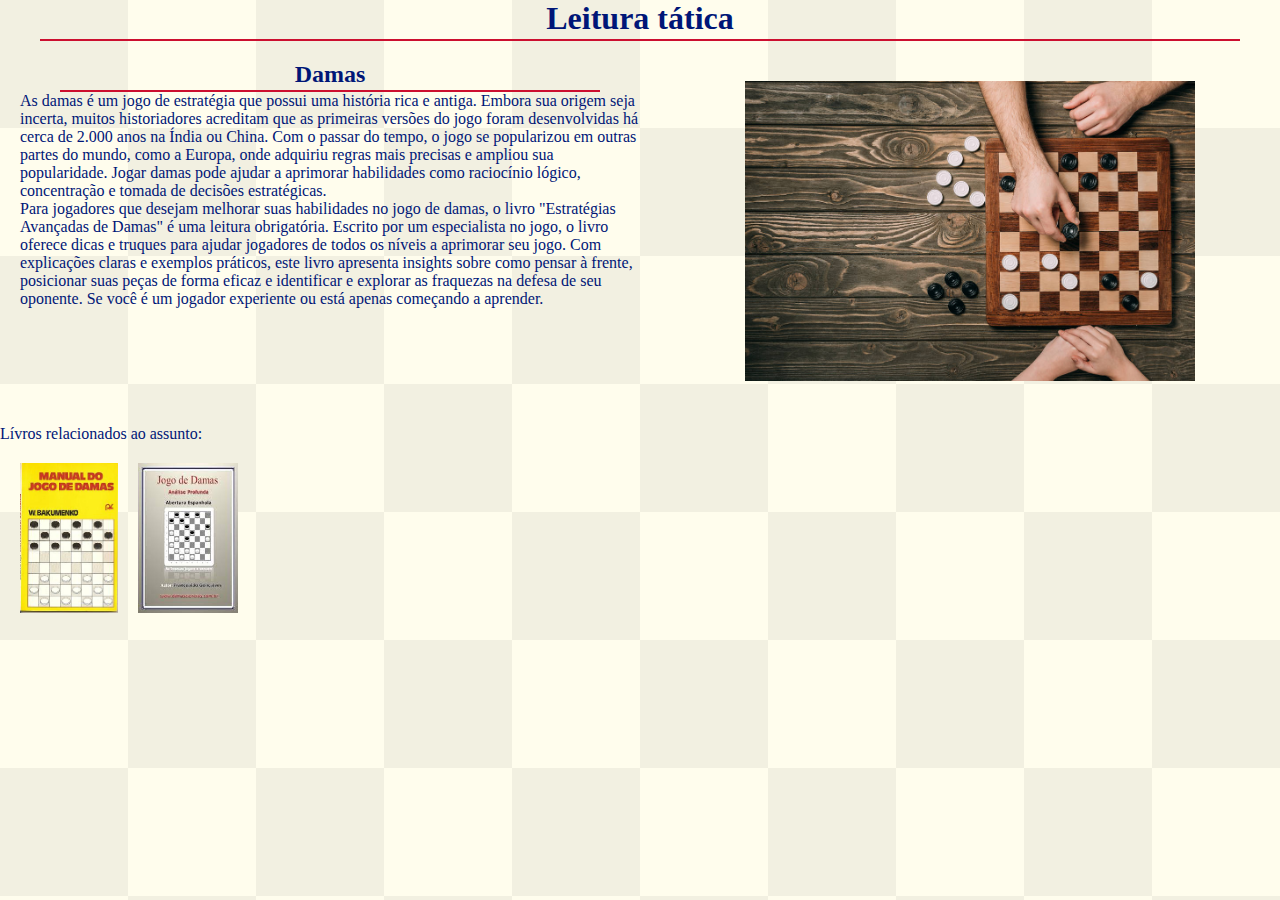
==== pages/damas.html @ b88f82fd "damas" ====
<!DOCTYPE html>
<html lang="pt-BR">

<head>
    <meta charset="UTF-8">
    <meta http-equiv="X-UA-Compatible" content="IE=edge">
    <meta name="viewport" content="width=device-width, initial-scale=1.0, maximum-scale=1.0">
    <title>Leitura Tática</title>
    <link rel="stylesheet" href="../css/style.css">
    <link rel="shortcut icon" href="../images/icon.png" type="image/x-icon">

</head>

<body>
    <h1>Leitura tática</h1>
    <div class="conteudo">
        <div class="resumo">
            <h2>Damas</h2>
            <p>As damas é um jogo de estratégia que possui uma história rica e antiga. Embora sua origem seja incerta, muitos historiadores acreditam que as primeiras versões do jogo foram desenvolvidas há cerca de 2.000 anos na Índia ou China. Com o passar do tempo, o jogo se popularizou em outras partes do mundo, como a Europa, onde adquiriu regras mais precisas e ampliou sua popularidade. Jogar damas pode ajudar a aprimorar habilidades como raciocínio lógico, concentração e tomada de decisões estratégicas.</p>
            <p>Para jogadores que desejam melhorar suas habilidades no jogo de damas, o livro "Estratégias Avançadas de Damas" é uma leitura obrigatória. Escrito por um especialista no jogo, o livro oferece dicas e truques para ajudar jogadores de todos os níveis a aprimorar seu jogo. Com explicações claras e exemplos práticos, este livro apresenta insights sobre como pensar à frente, posicionar suas peças de forma eficaz e identificar e explorar as fraquezas na defesa de seu oponente. Se você é um jogador experiente ou está apenas começando a aprender.</p>
        </div>
        <div class="jogo">
            <figure><img class="ilustracaoJogo" src="../images/paginaDamas.jpg" alt="pessoas jogando xadrez"></figure>
            </div>
        </div>
    </div>
    <p>Lívros relacionados ao assunto:</p>
    <div class="relacionados">
        <figure><img class="livro" onclick="document.location='formulario.html'" src="../images/manualDamas.jpg" alt=""></figure>
        <figure><img class="livro" onclick="document.location='formulario.html'" src="../images/jogoDeDamasAnalise.jpg" alt=""></figure>

    </div>
</body>

<script src="../js/script.js"></script>

</html>
---- css/style.css ----
*{
    margin: 0px;
}
body{
    background-image: url("../images/fundo.png");
    color: rgb(0, 22, 119);
    font-family: cursive;
}
h1,h2{
    margin-left:40px;
    margin-right:40px;
    text-align: center;
    border-bottom: 2px solid rgba(204, 15, 47);
    padding-bottom: 2px;
    
}
#tabuleiro {
    display: flex;
    flex-direction: column;
    height: fit-content;
    width: fit-content;
    border: 1px solid rgb(0,15,85);
    background-color: rgb(173,216,230);
}
.linha{
    display: flex;
}
.linha div{
    display: flex;
    justify-content: center;
    align-items: center;
    text-align: center;
    width: 65px;
    height: 65px;
    border: 2px solid rgb(0,15,85);
    font-size: 60px;
    cursor: pointer;
}
.linha div:hover {
    background-color: aliceblue;
}

.conteudo{
    display: flex;
}
.jogo{
    display: flex;
    flex-direction: column;
    align-items: center;
    justify-content: center;
    width: 50%;
}
.resumo{
    width: 50%;
    padding: 20px;
}
.resumo h2{
    text-align: center;
}
.livro{
    height: 150px;
}

*{
    margin: 0px;
}

header{
    background-color: black;
    color: whitesmoke;
    display: flex;
    justify-content: space-between;
    padding: 15px;
}
.grid div{
    background-color: black;
    color: white;
    height: 200px;
    width: 200px;
    display: flex;
}
.grid div:hover{
    cursor: pointer;
    box-shadow: 2px 2px 3px black;
}
.grid div p{
    font-size: 150%;
    color:white;
    display: flex;
    justify-content: center;
    align-items: end;
    width: 100%;
    text-shadow: 2px 2px 1px black;
    margin-bottom: 5px;
}
.grid{
    margin-top: 20px;
    width:fit-content;
    display: grid;
    grid-template-columns: 50%  1fr;
    gap:10px;
}
.section{
    display: flex;
    justify-content: center;
    text-align: center;
    width: inherit;
}
#xadrez{
    background-image: url("../images/chess.jpg");
    background-size: cover;

}
#damas{
    background-image: url("../images/damas.jpg");
    background-position: center;
    background-size: 180%;
}
#poker{
    background-image: url("../images/poker.jpg");
    background-size: 140%;
    background-position: center;
    
    
}
#tictactoe{
    background-image: url("../images/tictactoe.jpg");
    background-size: cover;
}
.secLoja{
    margin-top: 50px;
}
.relacionados{
    display: flex;
    padding: 10px;
}
.relacionados figure{
    padding: 10px;
    height: fit-content;
} 
.ilustracaoJogo{
    margin: 40px;
    width: 450px;
}
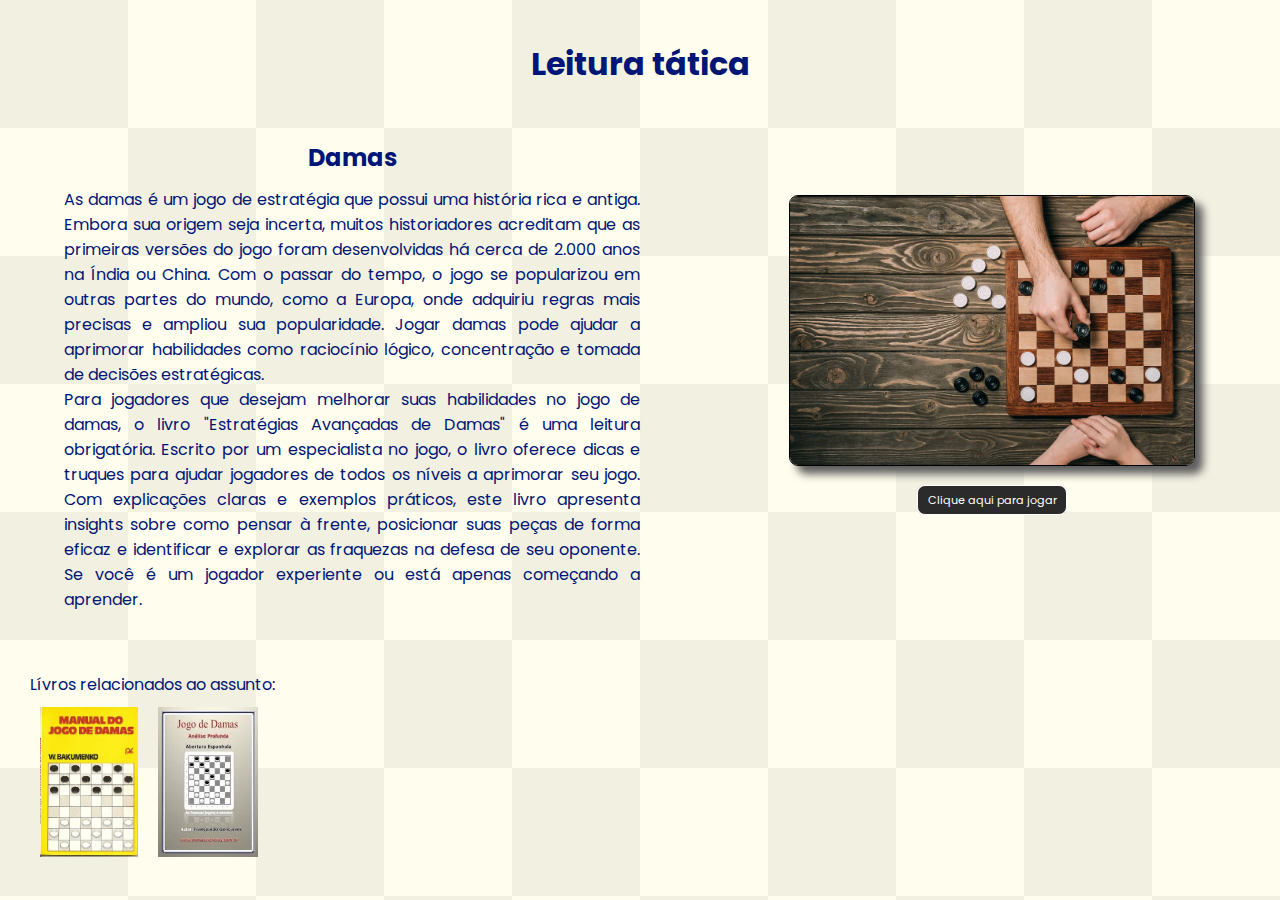
==== commit cb403a79: "pagina poker, novo form e afins" ====
--- a/pages/damas.html
+++ b/pages/damas.html
@@ -16,20 +16,32 @@
     <div class="conteudo">
         <div class="resumo">
             <h2>Damas</h2>
-            <p>As damas é um jogo de estratégia que possui uma história rica e antiga. Embora sua origem seja incerta, muitos historiadores acreditam que as primeiras versões do jogo foram desenvolvidas há cerca de 2.000 anos na Índia ou China. Com o passar do tempo, o jogo se popularizou em outras partes do mundo, como a Europa, onde adquiriu regras mais precisas e ampliou sua popularidade. Jogar damas pode ajudar a aprimorar habilidades como raciocínio lógico, concentração e tomada de decisões estratégicas.</p>
-            <p>Para jogadores que desejam melhorar suas habilidades no jogo de damas, o livro "Estratégias Avançadas de Damas" é uma leitura obrigatória. Escrito por um especialista no jogo, o livro oferece dicas e truques para ajudar jogadores de todos os níveis a aprimorar seu jogo. Com explicações claras e exemplos práticos, este livro apresenta insights sobre como pensar à frente, posicionar suas peças de forma eficaz e identificar e explorar as fraquezas na defesa de seu oponente. Se você é um jogador experiente ou está apenas começando a aprender.</p>
+            <p>As damas é um jogo de estratégia que possui uma história rica e antiga. Embora sua origem seja incerta,
+                muitos historiadores acreditam que as primeiras versões do jogo foram desenvolvidas há cerca de 2.000
+                anos na Índia ou China. Com o passar do tempo, o jogo se popularizou em outras partes do mundo, como a
+                Europa, onde adquiriu regras mais precisas e ampliou sua popularidade. Jogar damas pode ajudar a
+                aprimorar habilidades como raciocínio lógico, concentração e tomada de decisões estratégicas.</p>
+            <p>Para jogadores que desejam melhorar suas habilidades no jogo de damas, o livro "Estratégias Avançadas de
+                Damas" é uma leitura obrigatória. Escrito por um especialista no jogo, o livro oferece dicas e truques
+                para ajudar jogadores de todos os níveis a aprimorar seu jogo. Com explicações claras e exemplos
+                práticos, este livro apresenta insights sobre como pensar à frente, posicionar suas peças de forma
+                eficaz e identificar e explorar as fraquezas na defesa de seu oponente. Se você é um jogador experiente
+                ou está apenas começando a aprender.</p>
         </div>
         <div class="jogo">
-            <figure><img class="ilustracaoJogo" src="../images/paginaDamas.jpg" alt="pessoas jogando xadrez"></figure>
-            </div>
+            <figure><img class="ilustracaoJogo" src="../images/paginaDamas.jpg" alt="pessoas jogando damas"></figure>
+            <button><a href="https://www.mathsisfun.com/games/checkers-2.html" target="_blank">Clique aqui para jogar</a></button>
         </div>
     </div>
-    <p>Lívros relacionados ao assunto:</p>
-    <div class="relacionados">
-        <figure><img class="livro" onclick="document.location='formulario.html'" src="../images/manualDamas.jpg" alt=""></figure>
-        <figure><img class="livro" onclick="document.location='formulario.html'" src="../images/jogoDeDamasAnalise.jpg" alt=""></figure>
-
-    </div>
+    <section class="relacionados">
+        <p>Lívros relacionados ao assunto:</p>
+        <div>
+            <figure><img class="livro" onclick="document.location='formulario.html'" src="../images/manualDamas.jpg" alt="">
+            </figure>
+            <figure><img class="livro" onclick="document.location='formulario.html'" src="../images/jogoDeDamasAnalise.jpg" alt="">
+            </figure>
+        </div>
+    </section>
 </body>
 
 <script src="../js/script.js"></script>
--- a/css/style.css
+++ b/css/style.css
@@ -1,18 +1,24 @@
+@import url('https://fonts.googleapis.com/css2?family=Poppins:ital,wght@0,100;0,200;0,300;0,400;1,100&display=swap');
+
 *{
     margin: 0px;
 }
 body{
     background-image: url("../images/fundo.png");
     color: rgb(0, 22, 119);
-    font-family: cursive;
-}
-h1,h2{
-    margin-left:40px;
-    margin-right:40px;
-    text-align: center;
-    border-bottom: 2px solid rgba(204, 15, 47);
+    font-family: 'Poppins';
+}
+h2{
+    margin: 40px;
+    margin-bottom: 10px;
+    text-align: center;
     padding-bottom: 2px;
-    
+}
+h1{
+    margin: 40px;
+    margin-bottom: 10px;
+    text-align: center;
+    padding-bottom: 2px;
 }
 #tabuleiro {
     display: flex;
@@ -39,6 +45,15 @@
 .linha div:hover {
     background-color: aliceblue;
 }
+.controle{
+    margin-top: 20px;
+    width: 300px;
+    display: flex;
+    align-items: center;
+}
+a{
+    text-decoration: none;
+}
 
 .conteudo{
     display: flex;
@@ -52,7 +67,9 @@
 }
 .resumo{
     width: 50%;
-    padding: 20px;
+    padding-left: 5%;
+    padding-right: 5%;
+    text-align: justify;
 }
 .resumo h2{
     text-align: center;
@@ -109,36 +126,130 @@
 #xadrez{
     background-image: url("../images/chess.jpg");
     background-size: cover;
-
+	border-radius: 8px;
 }
 #damas{
     background-image: url("../images/damas.jpg");
     background-position: center;
     background-size: 180%;
+	border-radius: 8px;
 }
 #poker{
     background-image: url("../images/poker.jpg");
     background-size: 140%;
     background-position: center;
-    
-    
+    border-radius: 8px;
 }
 #tictactoe{
     background-image: url("../images/tictactoe.jpg");
     background-size: cover;
+	border-radius: 8px;
+}
+.jogo figure{
+    text-align: center;
+    align-items: center;
+    margin-bottom: 10px;
 }
 .secLoja{
     margin-top: 50px;
 }
 .relacionados{
     display: flex;
+    flex-direction: column;
+    margin-top: 50px;
+    margin-left: 20px;
     padding: 10px;
 }
+.relacionados div{
+    display: flex;
+    flex-direction: row;
+}
+
+
 .relacionados figure{
     padding: 10px;
     height: fit-content;
 } 
 .ilustracaoJogo{
-    margin: 40px;
-    width: 450px;
+    width: 70%;
+    border-radius: 9px;
+    border: solid black 1px;
+    box-shadow: rgb(92, 92, 92) 8px 8px 8px;
+}
+
+.carlos input {
+	font-family: 'Poppins';
+	font-size: 0.7em;
+	border-radius: 5px;
+	border: none;
+	outline: none;
+}
+
+.btn-enviar {
+	background: rgb(255,255,255);
+	border: 1px solid rgb(255,255,255);
+	font-family: 'Poppins';
+	font-size: 0.7em;
+	text-decoration: none;
+	display: inline-block;
+	transition-duration: 0.4s;
+}
+
+.btn-enviar:hover {
+	border: 1px solid rgb(255,255,255);
+	background-color: rgb(0,0,0);
+	color: #fff;
+}
+@media (max-width:600px){
+.conteudo{
+        flex-direction: column;
+}
+    
+}
+
+button a{
+    color: white;
+}
+button a:hover{
+    color: black;
+}
+button{
+    background: rgb(43, 43, 43);
+    text-decoration: none;
+    width:150px;
+    height: 30px;
+    margin:2px;
+    font-size: 15px;
+    border: none;
+    color: rgb(255, 255, 255);
+    border: 1px solid rgb(255, 255, 255);
+    font-family: 'Poppins';
+    font-size: 0.7em;
+    text-decoration: none;
+    display: inline-block;
+    transition-duration: 0.4s;
+    border-radius: 8px;
+}
+button:hover{
+text-decoration: none;
+border: 1px solid rgb(0, 0, 0);
+background-color: rgb(255, 255, 255);
+color: #000000;
+}
+.secLoja img{
+    height: 250px;
+}
+.secLoja table{
+    align-items: center;
+    display: flex;
+    align-items: center;
+    justify-content: center;
+    padding: 20px;
+}
+.secLoja table tr{
+    align-items: center;
+    width: 700px;
+    text-align: center;
+    align-items: center;
+
 }